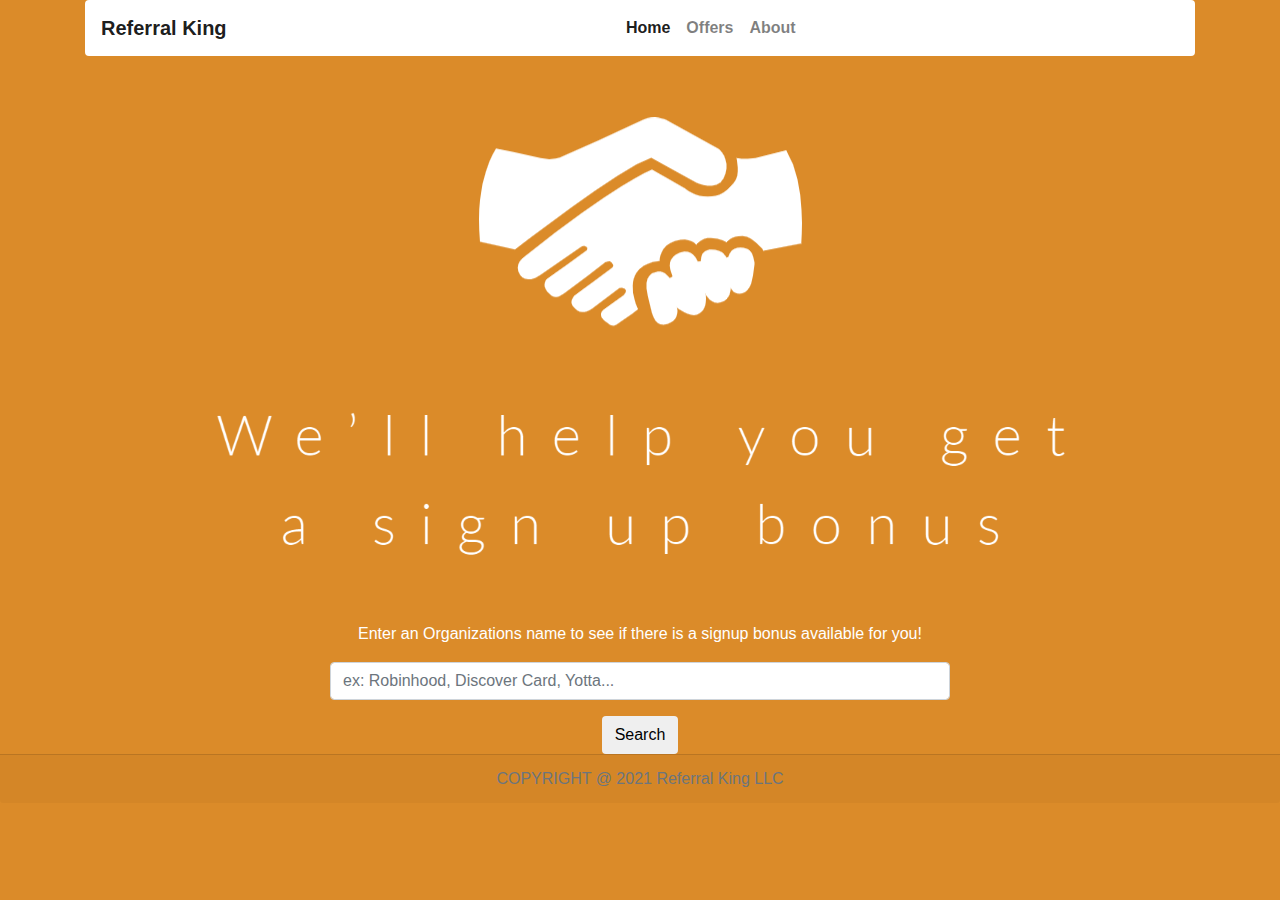
==== index.html @ b1c87b0f "new file:   images/WeHelpYouGetASignUpBonus.png 	new file:   images/WhiteHandshakeReferralKing.PNG 	" ====
<!DOCTYPE html>
<html>

<head>
  <link rel="stylesheet" href="/styles.css" />
  <title>Referral King</title>
  <meta name="viewport" content="width=device-width, user-scalable=no">
  <link rel="stylesheet" href="https://maxcdn.bootstrapcdn.com/bootstrap/4.0.0/css/bootstrap.min.css" integrity="sha384-Gn5384xqQ1aoWXA+058RXPxPg6fy4IWvTNh0E263XmFcJlSAwiGgFAW/dAiS6JXm" crossorigin="anonymous">
</head>

<body>
  <div class="home-container">
    <div class="container">
      <nav class="navbar navbar-expand-lg navbar-light rounded navbar-custom">
        <a class="navbar-brand" href="#">
          <!--<img class="navbar-brand-logo" src="/images/bitmap.png" alt="Referral King Logo">-->
          Referral King
        </a>
        <button class="navbar-toggler" type="button" data-toggle="collapse" data-target="#navbarNav" aria-controls="navbarNav" aria-expanded="false" aria-label="Toggle navigation">
          <span class="navbar-toggler-icon"></span>
        </button>
        <div class="collapse navbar-collapse" id="navbarNav">
          <ul class="navbar-nav mx-auto">
            <li class="nav-item active">
              <a class="nav-link navbar-text" href="#">Home <span class="sr-only">(current)</span></a>
            </li>
            <li class="nav-item navbar-custom">
              <a class="nav-link navbar-text" href="#">Offers</a>
            </li>
            <li class="nav-item navbar-custom">
              <a class="nav-link navbar-text" href="#">About</a>
            </li>
          </ul>
        </div>
      </nav>
    </div>
    <!-- End Navbar -->

    <div class="col">
      <div class="row">
        <img src="/images/WeHelpYouGetASignUpBonus.png" class="img-fluid mx-auto" alt="Responsive image">
      </div>
    </div>

    <div class="col d-flex justify-content-center">
      <div class="row">
        <p class="text-justify home-text mb-3">Enter an Organizations name to see if there is a signup bonus available for you!</p>
      </div>
    </div>

    <div class="col">
      <form>
        <div class="form-row">
          <div class="col-6 mx-auto">
            <input type="text" class="form-control" placeholder="ex: Robinhood, Discover Card, Yotta...">
          </div>
        </div>
        <div class="text-center">
          <button type="submit" class="btn mt-3">Search</button>
        </div>
      </form>
    </div>

    <!-- Footer -->
    <div class="card-footer text-muted text-center">
      COPYRIGHT @ 2021 Referral King LLC <link rel="stylesheet" href="/css/master.css">
    </div>

  </div> <!-- End Home Container -->

  <script src="https://code.jquery.com/jquery-3.3.1.slim.min.js" integrity="sha384-q8i/X+965DzO0rT7abK41JStQIAqVgRVzpbzo5smXKp4YfRvH+8abtTE1Pi6jizo" crossorigin="anonymous"></script>
  <script src="https://cdnjs.cloudflare.com/ajax/libs/popper.js/1.14.3/umd/popper.min.js" integrity="sha384-ZMP7rVo3mIykV+2+9J3UJ46jBk0WLaUAdn689aCwoqbBJiSnjAK/l8WvCWPIPm49" crossorigin="anonymous"></script>
  <script src="https://stackpath.bootstrapcdn.com/bootstrap/4.1.3/js/bootstrap.min.js" integrity="sha384-ChfqqxuZUCnJSK3+MXmPNIyE6ZbWh2IMqE241rYiqJxyMiZ6OW/JmZQ5stwEULTy" crossorigin="anonymous"></script>
</body>

</html>
---- styles.css ----
* {
  margin: 0;
  padding: 0;
  box-sizing: border-box;
}

.navbar-custom {
  background-color: #FFFFFF;
}

.navbar-custom .navbar-brand,
.navbar-custom .navbar-text {
  color: black;
  font-weight: bold;
}

.navbar-brand-logo {
  width: 15em;
  height: 10em;
}

.home-container {
  height: 100vh;
  background-color: #DB8B29; /* Another Color DB8B29S */
}

.home-text {
  color: #FFFFFF;

}
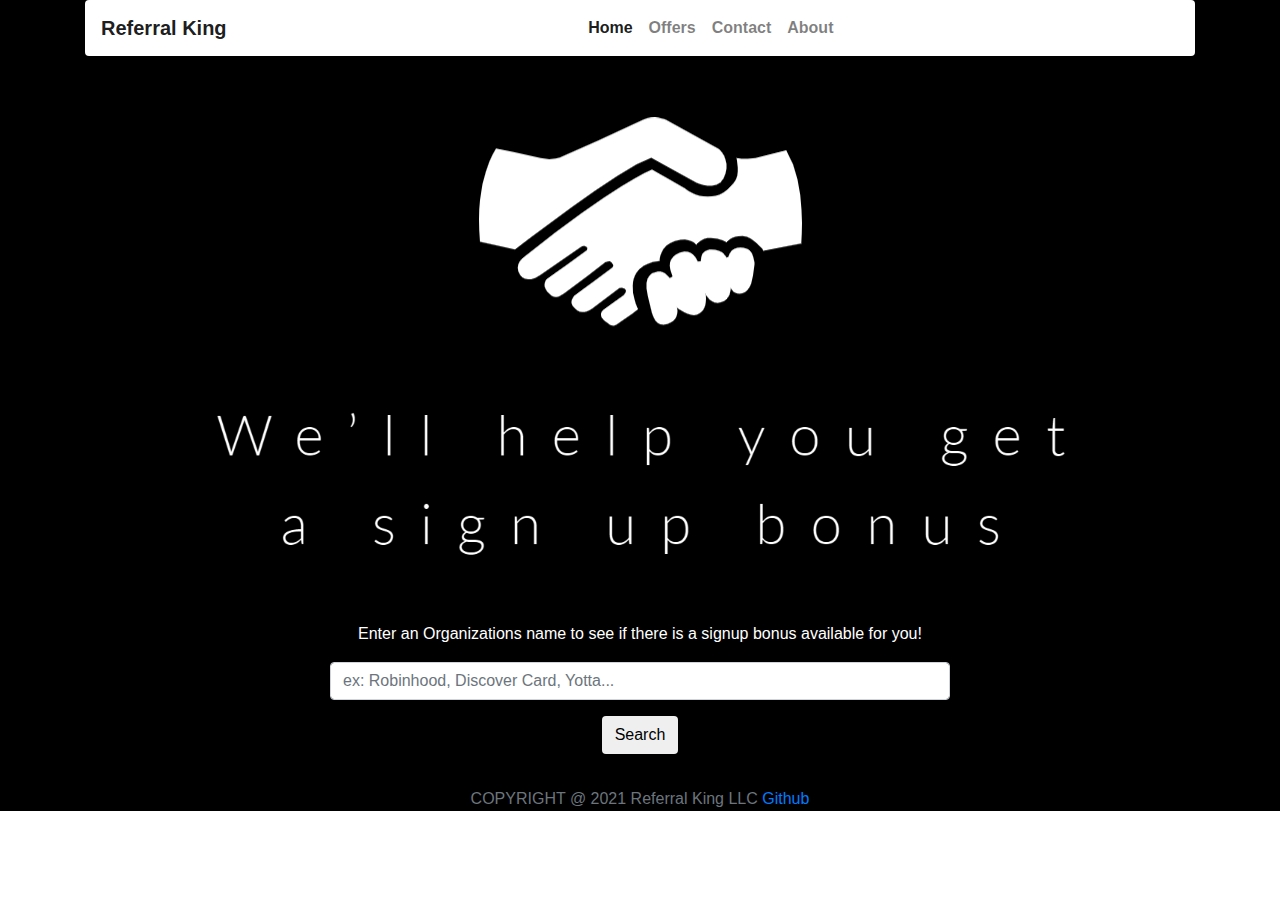
==== commit f9413755: "images/DigitalOceanLogo.png 	images/DiscoverLogo.png 	images/DraytonProfile.png 	images/DraytonProfi" ====
--- a/index.html
+++ b/index.html
@@ -1,76 +1,80 @@
-<!DOCTYPE html>
-<html>
-
-<head>
-  <link rel="stylesheet" href="/styles.css" />
-  <title>Referral King</title>
-  <meta name="viewport" content="width=device-width, user-scalable=no">
-  <link rel="stylesheet" href="https://maxcdn.bootstrapcdn.com/bootstrap/4.0.0/css/bootstrap.min.css" integrity="sha384-Gn5384xqQ1aoWXA+058RXPxPg6fy4IWvTNh0E263XmFcJlSAwiGgFAW/dAiS6JXm" crossorigin="anonymous">
-</head>
-
-<body>
-  <div class="home-container">
-    <div class="container">
-      <nav class="navbar navbar-expand-lg navbar-light rounded navbar-custom">
-        <a class="navbar-brand" href="#">
-          <!--<img class="navbar-brand-logo" src="/images/bitmap.png" alt="Referral King Logo">-->
-          Referral King
-        </a>
-        <button class="navbar-toggler" type="button" data-toggle="collapse" data-target="#navbarNav" aria-controls="navbarNav" aria-expanded="false" aria-label="Toggle navigation">
-          <span class="navbar-toggler-icon"></span>
-        </button>
-        <div class="collapse navbar-collapse" id="navbarNav">
-          <ul class="navbar-nav mx-auto">
-            <li class="nav-item active">
-              <a class="nav-link navbar-text" href="#">Home <span class="sr-only">(current)</span></a>
-            </li>
-            <li class="nav-item navbar-custom">
-              <a class="nav-link navbar-text" href="#">Offers</a>
-            </li>
-            <li class="nav-item navbar-custom">
-              <a class="nav-link navbar-text" href="#">About</a>
-            </li>
-          </ul>
-        </div>
-      </nav>
-    </div>
-    <!-- End Navbar -->
-
-    <div class="col">
-      <div class="row">
-        <img src="/images/WeHelpYouGetASignUpBonus.png" class="img-fluid mx-auto" alt="Responsive image">
-      </div>
-    </div>
-
-    <div class="col d-flex justify-content-center">
-      <div class="row">
-        <p class="text-justify home-text mb-3">Enter an Organizations name to see if there is a signup bonus available for you!</p>
-      </div>
-    </div>
-
-    <div class="col">
-      <form>
-        <div class="form-row">
-          <div class="col-6 mx-auto">
-            <input type="text" class="form-control" placeholder="ex: Robinhood, Discover Card, Yotta...">
-          </div>
-        </div>
-        <div class="text-center">
-          <button type="submit" class="btn mt-3">Search</button>
-        </div>
-      </form>
-    </div>
-
-    <!-- Footer -->
-    <div class="card-footer text-muted text-center">
-      COPYRIGHT @ 2021 Referral King LLC <link rel="stylesheet" href="/css/master.css">
-    </div>
-
-  </div> <!-- End Home Container -->
-
-  <script src="https://code.jquery.com/jquery-3.3.1.slim.min.js" integrity="sha384-q8i/X+965DzO0rT7abK41JStQIAqVgRVzpbzo5smXKp4YfRvH+8abtTE1Pi6jizo" crossorigin="anonymous"></script>
-  <script src="https://cdnjs.cloudflare.com/ajax/libs/popper.js/1.14.3/umd/popper.min.js" integrity="sha384-ZMP7rVo3mIykV+2+9J3UJ46jBk0WLaUAdn689aCwoqbBJiSnjAK/l8WvCWPIPm49" crossorigin="anonymous"></script>
-  <script src="https://stackpath.bootstrapcdn.com/bootstrap/4.1.3/js/bootstrap.min.js" integrity="sha384-ChfqqxuZUCnJSK3+MXmPNIyE6ZbWh2IMqE241rYiqJxyMiZ6OW/JmZQ5stwEULTy" crossorigin="anonymous"></script>
-</body>
-
-</html>
+<!DOCTYPE html>
+<html>
+
+<head>
+  <link rel="stylesheet" href="/styles.css" />
+  <title>Referral King</title>
+  <meta name="viewport" content="width=device-width, user-scalable=no">
+  <link rel="stylesheet" href="https://maxcdn.bootstrapcdn.com/bootstrap/4.0.0/css/bootstrap.min.css" integrity="sha384-Gn5384xqQ1aoWXA+058RXPxPg6fy4IWvTNh0E263XmFcJlSAwiGgFAW/dAiS6JXm" crossorigin="anonymous">
+</head>
+
+<body>
+  <div class="home-container">
+    <div class="container">
+      <nav class="navbar navbar-expand-lg navbar-light rounded navbar-custom">
+        <a class="navbar-brand" href="#">
+          <!--<img class="navbar-brand-logo" src="/images/bitmap.png" alt="Referral King Logo">-->
+          Referral King
+        </a>
+        <button class="navbar-toggler" type="button" data-toggle="collapse" data-target="#navbarNav" aria-controls="navbarNav" aria-expanded="false" aria-label="Toggle navigation">
+          <span class="navbar-toggler-icon"></span>
+        </button>
+        <div class="collapse navbar-collapse" id="navbarNav">
+          <ul class="navbar-nav mx-auto">
+            <li class="nav-item active">
+              <a class="nav-link navbar-text" href="#">Home <span class="sr-only">(current)</span></a>
+            </li>
+            <li class="nav-item navbar-custom">
+              <a class="nav-link navbar-text" href="/pages/offers.html">Offers</a>
+            </li>
+            <li class="nav-item navbar-custom">
+              <a class="nav-link navbar-text" href="/pages/contact.html">Contact</a>
+            </li>
+            <li class="nav-item navbar-custom">
+              <a class="nav-link navbar-text" href="/pages/about.html">About</a>
+            </li>
+          </ul>
+        </div>
+      </nav>
+    </div>
+    <!-- End Navbar -->
+
+    <div class="col">
+      <div class="row">
+        <img src="/images/WeHelpYouGetASignUpBonus.png" class="img-fluid mx-auto" alt="Responsive image">
+      </div>
+    </div>
+
+    <div class="col d-flex justify-content-center">
+      <div class="row">
+        <p class="text-justify site-text mb-3">Enter an Organizations name to see if there is a signup bonus available for you!</p>
+      </div>
+    </div>
+
+    <div class="col">
+      <form>
+        <div class="form-row">
+          <div class="col-6 mx-auto">
+            <input type="text" class="form-control" placeholder="ex: Robinhood, Discover Card, Yotta...">
+          </div>
+        </div>
+        <div class="text-center">
+          <button type="submit" class="btn mt-3">Search</button>
+        </div>
+      </form>
+    </div>
+
+    <!-- Footer -->
+    <hr>
+    <div class="footer text-muted text-center">
+      COPYRIGHT @ 2021 Referral King LLC <a href="https://github.com/drdray1/ReferralKing.git" target="1">Github</a>
+    </div>
+
+  </div> <!-- End Home Container -->
+
+  <script src="https://code.jquery.com/jquery-3.3.1.slim.min.js" integrity="sha384-q8i/X+965DzO0rT7abK41JStQIAqVgRVzpbzo5smXKp4YfRvH+8abtTE1Pi6jizo" crossorigin="anonymous"></script>
+  <script src="https://cdnjs.cloudflare.com/ajax/libs/popper.js/1.14.3/umd/popper.min.js" integrity="sha384-ZMP7rVo3mIykV+2+9J3UJ46jBk0WLaUAdn689aCwoqbBJiSnjAK/l8WvCWPIPm49" crossorigin="anonymous"></script>
+  <script src="https://stackpath.bootstrapcdn.com/bootstrap/4.1.3/js/bootstrap.min.js" integrity="sha384-ChfqqxuZUCnJSK3+MXmPNIyE6ZbWh2IMqE241rYiqJxyMiZ6OW/JmZQ5stwEULTy" crossorigin="anonymous"></script>
+</body>
+
+</html>
--- a/styles.css
+++ b/styles.css
@@ -1,30 +1,48 @@
-* {
-  margin: 0;
-  padding: 0;
-  box-sizing: border-box;
-}
-
-.navbar-custom {
-  background-color: #FFFFFF;
-}
-
-.navbar-custom .navbar-brand,
-.navbar-custom .navbar-text {
-  color: black;
-  font-weight: bold;
-}
-
-.navbar-brand-logo {
-  width: 15em;
-  height: 10em;
-}
-
-.home-container {
-  height: 100vh;
-  background-color: #DB8B29; /* Another Color DB8B29S */
-}
-
-.home-text {
-  color: #FFFFFF;
-
-}
+* {
+  margin: 0;
+  padding: 0;
+  box-sizing: border-box;
+}
+
+.body {
+  margin-bottom: 60px;
+}
+
+.navbar-custom {
+  background-color: #FFFFFF;
+}
+
+.navbar-custom .navbar-brand,
+.navbar-custom .navbar-text {
+  color: black;
+  font-weight: bold;
+}
+
+.navbar-brand-logo {
+  width: 15em;
+  height: 10em;
+}
+
+.home-container {
+  background-color: #000000; /* Another Color DB8B29S DB8B29*/
+}
+
+.site-text {
+  color: #FFFFFF;
+}
+
+.about-p {
+  width: 300px;
+}
+
+.drayton-profile-pic {
+  width: 50%;
+}
+
+.offer-image {
+  width: 200px;
+}
+
+footer {
+  height: 60px;
+}
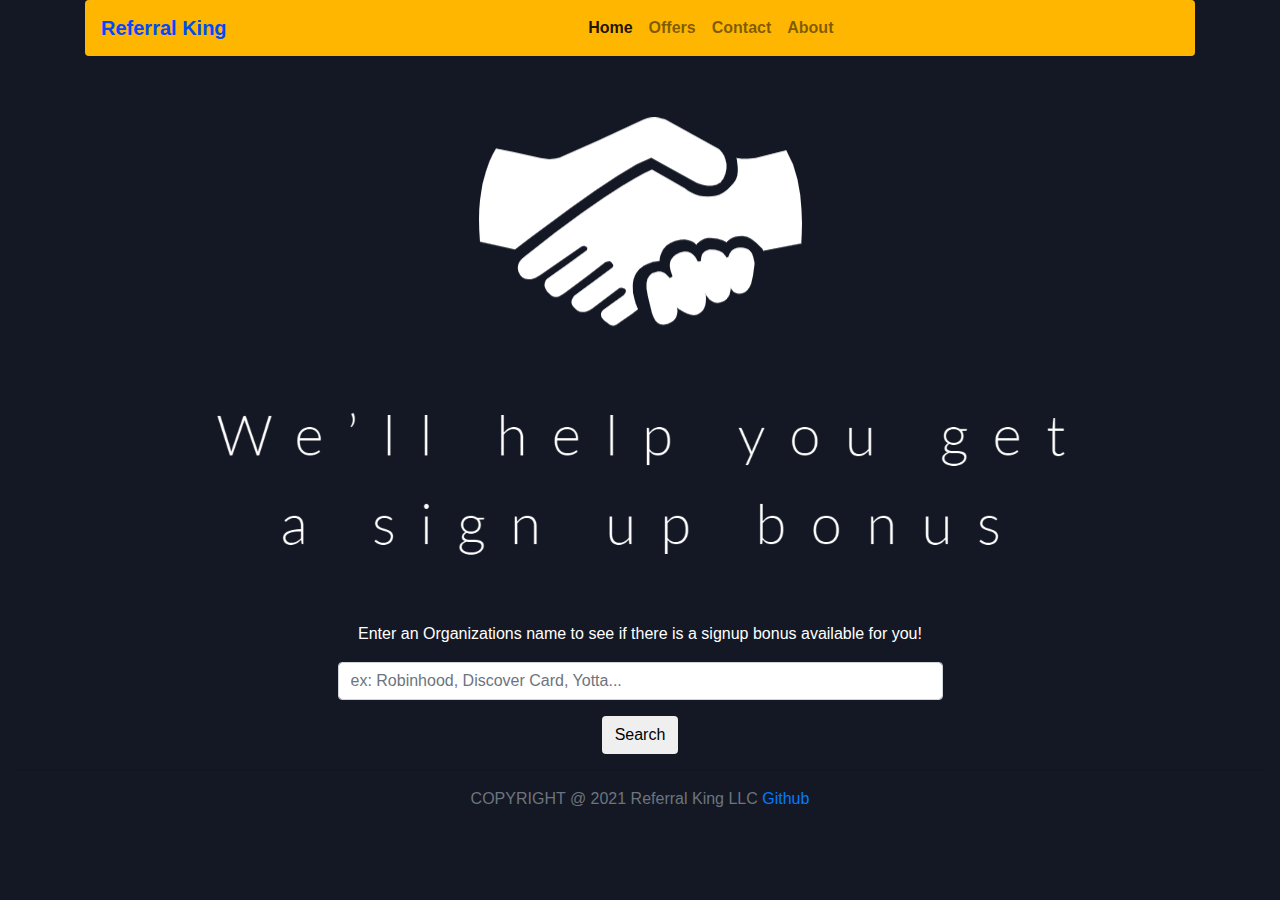
==== commit 33366a05: "new file:   images/CafeRioLogo.png 	new file:   images/WebullLogo.svg 	modified:   index.html 	modif" ====
--- a/index.html
+++ b/index.html
@@ -9,10 +9,10 @@
 </head>
 
 <body>
-  <div class="home-container">
+  <div class="home-container container-fluid">
     <div class="container">
       <nav class="navbar navbar-expand-lg navbar-light rounded navbar-custom">
-        <a class="navbar-brand" href="#">
+        <a class="navbar-brand" href="/">
           <!--<img class="navbar-brand-logo" src="/images/bitmap.png" alt="Referral King Logo">-->
           Referral King
         </a>
@@ -47,7 +47,7 @@
 
     <div class="col d-flex justify-content-center">
       <div class="row">
-        <p class="text-justify site-text mb-3">Enter an Organizations name to see if there is a signup bonus available for you!</p>
+        <p class="text-justify home-text mb-3 site-text">Enter an Organizations name to see if there is a signup bonus available for you!</p>
       </div>
     </div>
 
@@ -65,9 +65,13 @@
     </div>
 
     <!-- Footer -->
-    <hr>
-    <div class="footer text-muted text-center">
-      COPYRIGHT @ 2021 Referral King LLC <a href="https://github.com/drdray1/ReferralKing.git" target="1">Github</a>
+    <div class="row">
+      <div class="col">
+        <hr>
+        <div class="text-muted text-center">
+          COPYRIGHT @ 2021 Referral King LLC <a href="https://github.com/drdray1/ReferralKing.git" target="1">Github</a>
+        </div>
+      </div>
     </div>
 
   </div> <!-- End Home Container -->
--- a/styles.css
+++ b/styles.css
@@ -4,12 +4,8 @@
   box-sizing: border-box;
 }
 
-.body {
-  margin-bottom: 60px;
-}
-
 .navbar-custom {
-  background-color: #FFFFFF;
+  background-color: #FFB600;/* #FFFFFF; */
 }
 
 .navbar-custom .navbar-brand,
@@ -23,8 +19,23 @@
   height: 10em;
 }
 
+.navbar-brand {
+  color: #0049FF !important;
+}
+
 .home-container {
-  background-color: #000000; /* Another Color DB8B29S DB8B29*/
+  background-color: #141824; /*#A6BEDE; Another Color DB8B29S DB8B29*/
+  min-height: 100vh;
+}
+
+.contact-container {
+  background-color: #141824; /*#A6BEDE; Another Color DB8B29S DB8B29*/
+  min-height: 100vh;
+}
+
+.offers-container {
+  background-color: #141824; /* #0049FF; #979797;#A6BEDE; Another Color DB8B29S DB8B29*/
+  min-height: 100vh;
 }
 
 .site-text {
@@ -42,7 +53,3 @@
 .offer-image {
   width: 200px;
 }
-
-footer {
-  height: 60px;
-}
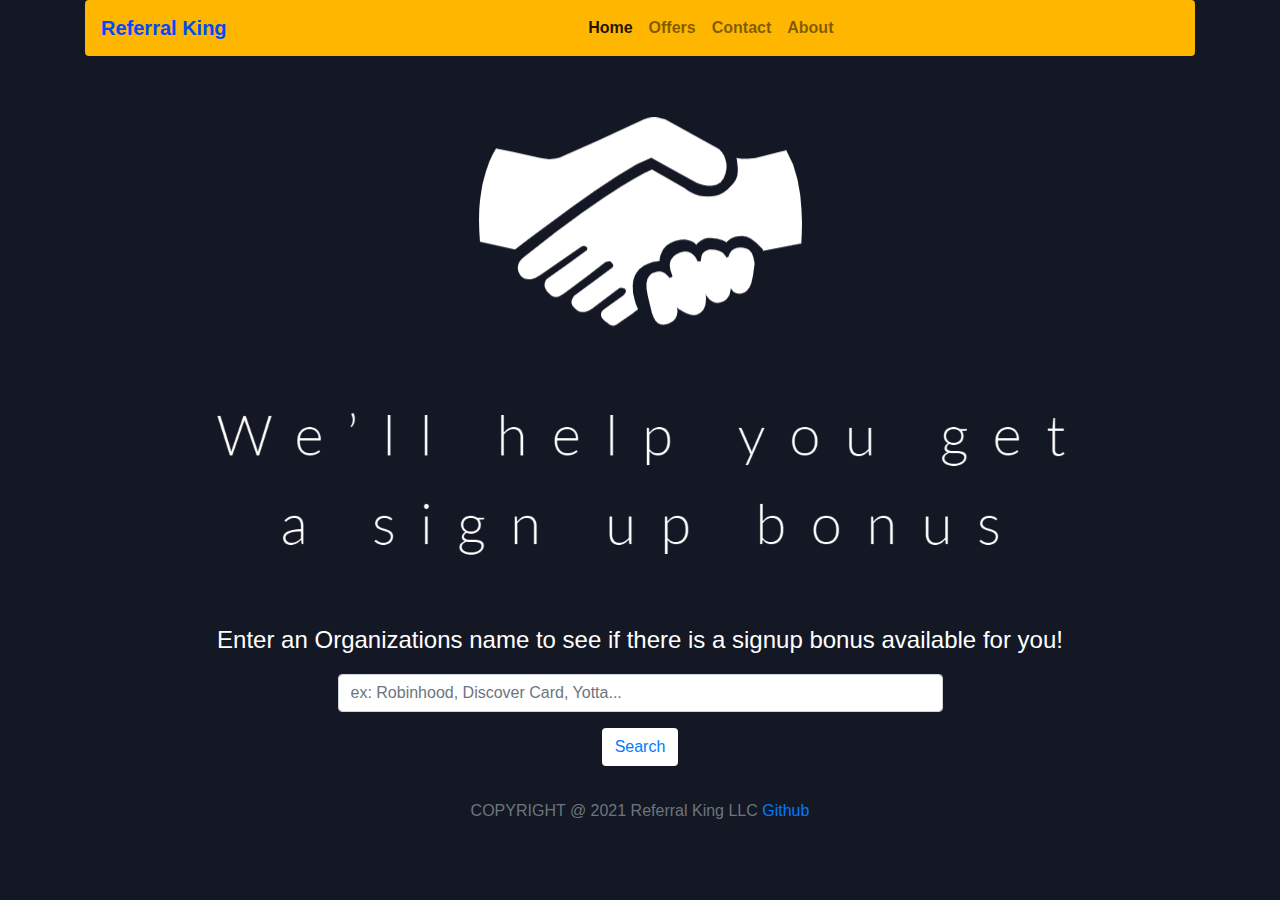
==== commit b69da65f: "new file:   images/CafeRioLogo.png 	new file:   images/DigitalOceanLogo.png 	new file:   images/Disc" ====
--- a/index.html
+++ b/index.html
@@ -58,8 +58,9 @@
             <input type="text" class="form-control" placeholder="ex: Robinhood, Discover Card, Yotta...">
           </div>
         </div>
-        <div class="text-center">
-          <button type="submit" class="btn mt-3">Search</button>
+        <div class="text-center site-text">
+	  <a class="btn mt-3 bg-white" role="button" href="/pages/offers.html">Search</a>
+          <!--<button type="submit" class="btn mt-3">Search</button>-->
         </div>
       </form>
     </div>
--- a/styles.css
+++ b/styles.css
@@ -2,6 +2,10 @@
   margin: 0;
   padding: 0;
   box-sizing: border-box;
+}
+
+img {
+  100%;
 }
 
 .navbar-custom {
@@ -40,10 +44,12 @@
 
 .site-text {
   color: #FFFFFF;
+  font-size: 18pt;
 }
 
 .about-p {
   width: 300px;
+  font-size: 18pt;
 }
 
 .drayton-profile-pic {
@@ -51,5 +57,13 @@
 }
 
 .offer-image {
-  width: 200px;
+  max-width: 200px;
+  min-width: 50px;
 }
+
+@media only screen and (max-width:400px){
+  /*.offer {
+    display: flex;
+    flex-direction: column;
+  }*/
+}
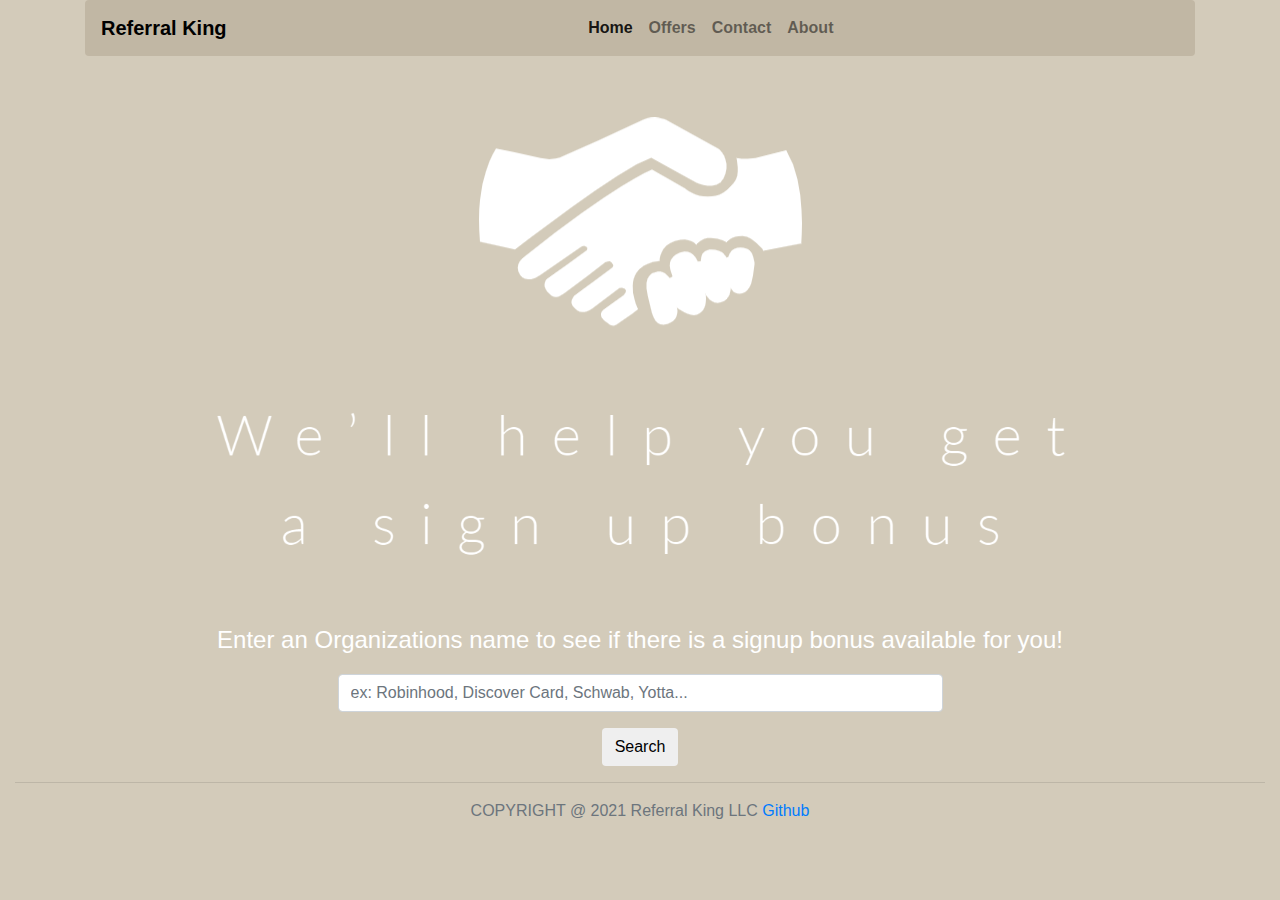
==== commit ad02fae6: "modified:   index.html 	modified:   pages/offers.html 	modified:   styles.css 	images/SchwabLogo.png" ====
--- a/index.html
+++ b/index.html
@@ -55,12 +55,11 @@
       <form>
         <div class="form-row">
           <div class="col-6 mx-auto">
-            <input type="text" class="form-control" placeholder="ex: Robinhood, Discover Card, Yotta...">
+            <input type="text" class="form-control" placeholder="ex: Robinhood, Discover Card, Schwab, Yotta...">
           </div>
         </div>
-        <div class="text-center site-text">
-	  <a class="btn mt-3 bg-white" role="button" href="/pages/offers.html">Search</a>
-          <!--<button type="submit" class="btn mt-3">Search</button>-->
+        <div class="text-center">
+          <button type="submit" class="btn mt-3">Search</button>
         </div>
       </form>
     </div>
--- a/styles.css
+++ b/styles.css
@@ -9,7 +9,7 @@
 }
 
 .navbar-custom {
-  background-color: #FFB600;/* #FFFFFF; */
+  background-color: #C1B7A4;/*#FFB600; #FFFFFF; */
 }
 
 .navbar-custom .navbar-brand,
@@ -24,21 +24,21 @@
 }
 
 .navbar-brand {
-  color: #0049FF !important;
+  color: #000 !important;/*#0049FF !important;*/
 }
 
 .home-container {
-  background-color: #141824; /*#A6BEDE; Another Color DB8B29S DB8B29*/
+  background-color: #D3CBBA;/*#141824; #A6BEDE; Another Color DB8B29S DB8B29*/
   min-height: 100vh;
 }
 
 .contact-container {
-  background-color: #141824; /*#A6BEDE; Another Color DB8B29S DB8B29*/
+  background-color: #D3CBBA; /*#A6BEDE; Another Color DB8B29S DB8B29*/
   min-height: 100vh;
 }
 
 .offers-container {
-  background-color: #141824; /* #0049FF; #979797;#A6BEDE; Another Color DB8B29S DB8B29*/
+  background-color: #D3CBBA; /* #0049FF; #979797;#A6BEDE; Another Color DB8B29S DB8B29*/
   min-height: 100vh;
 }
 
